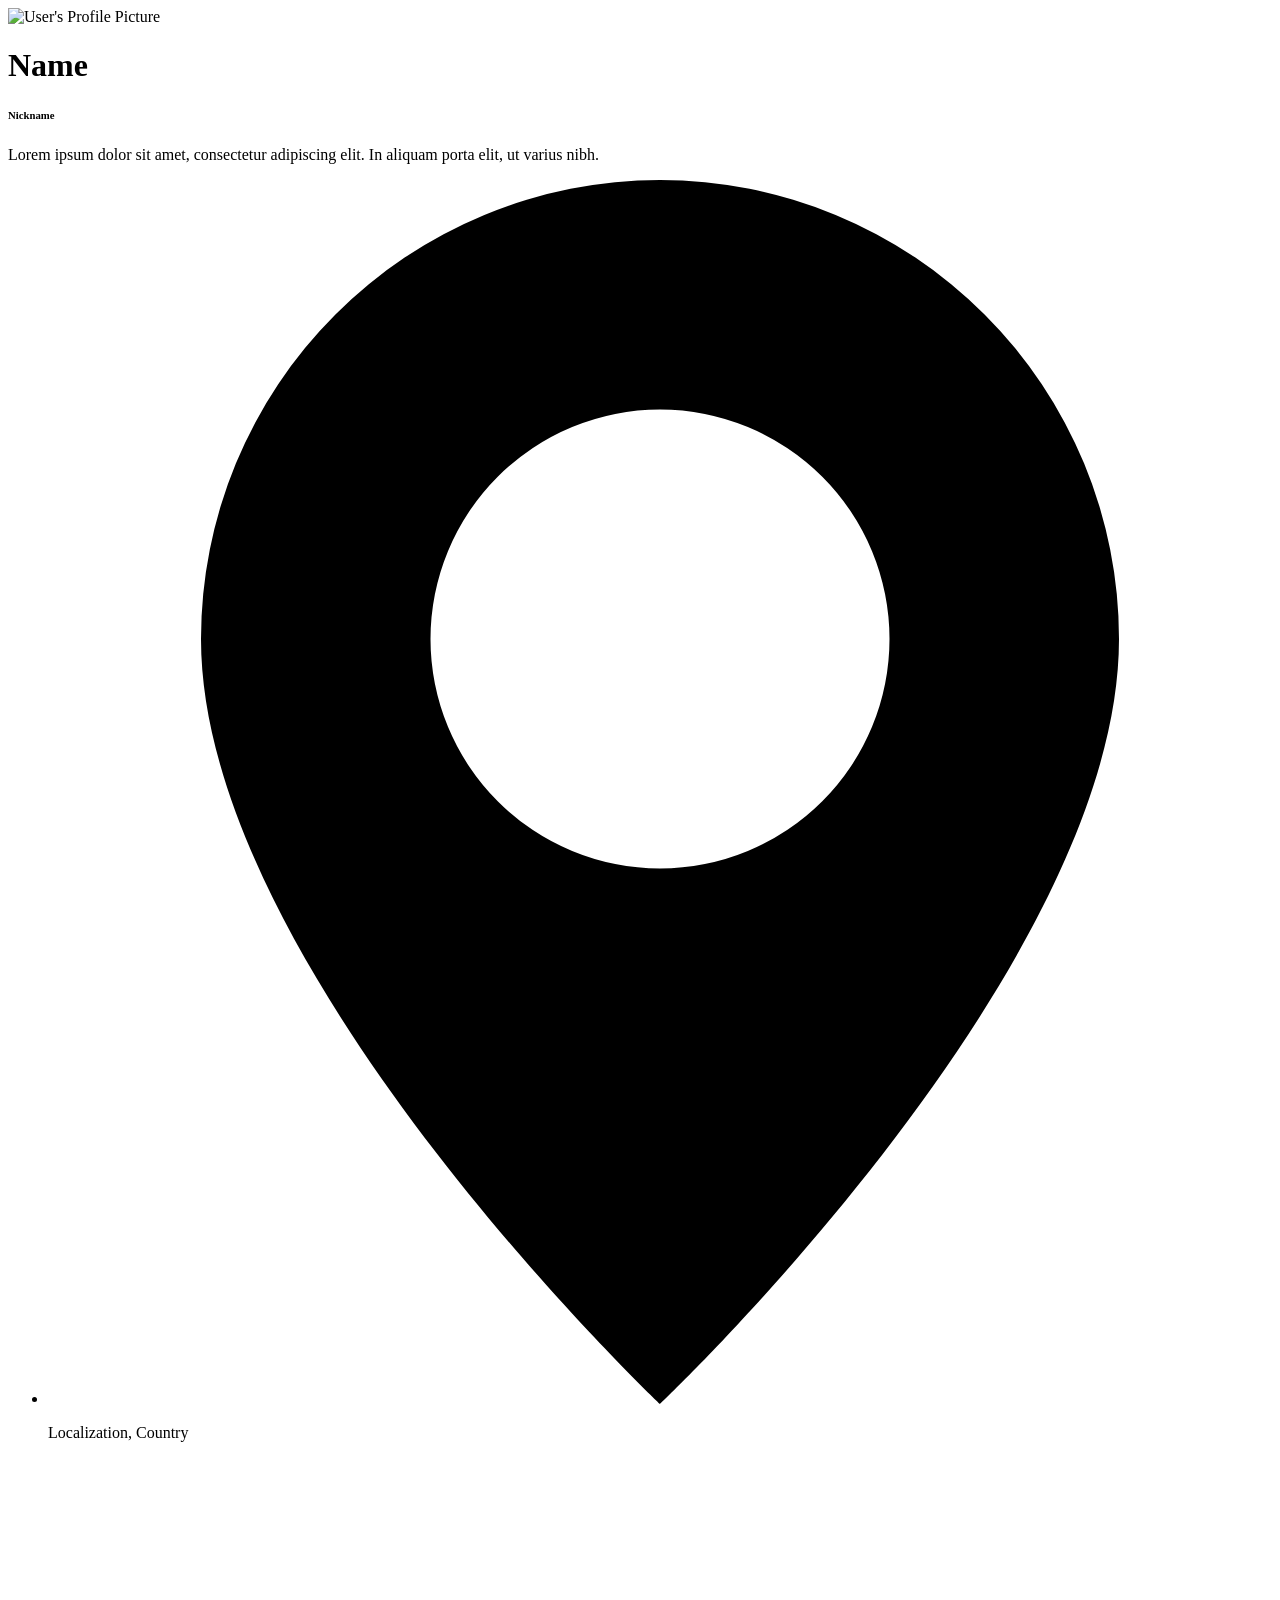
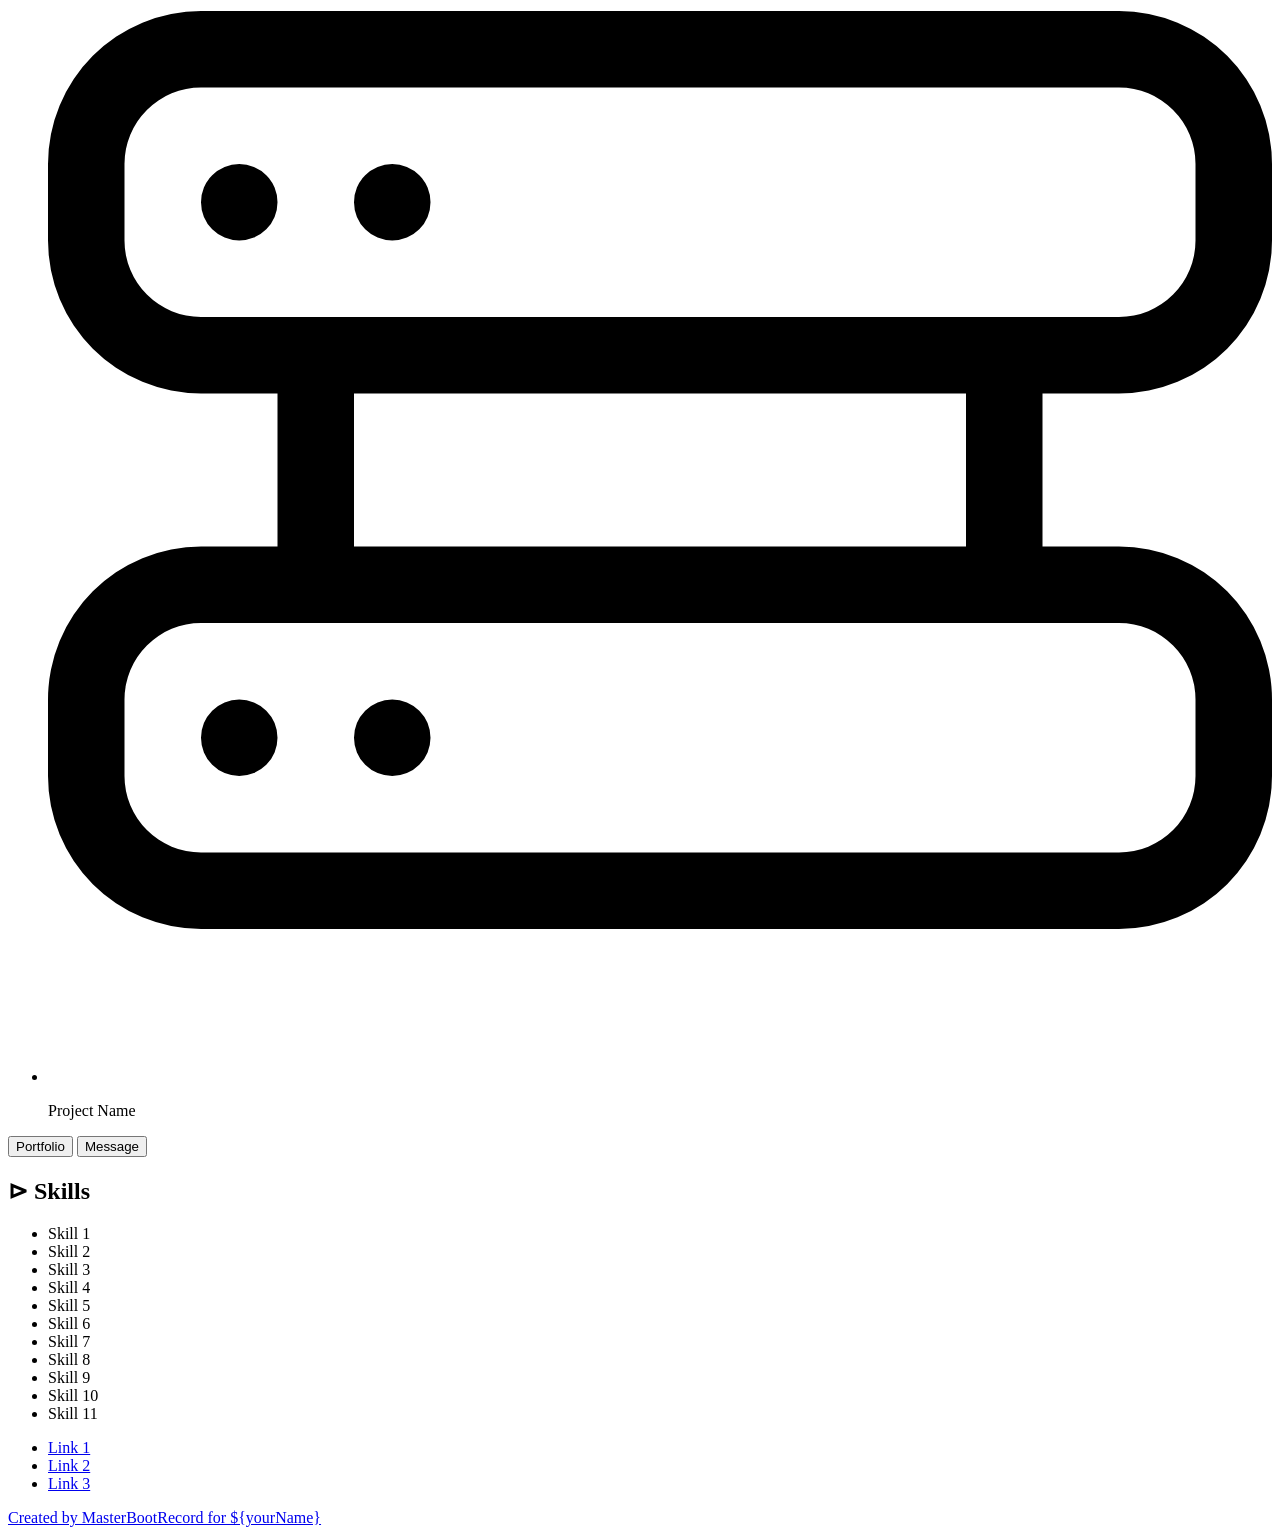
==== index.htm @ 20af20dc "Add index.htm source code to repository" ====
<!-- CREATED BY MASTERBOOTRECORD32 FOR LOTHRINGER OPENAURORE: https://openaurore.ddns.net/ -->

<!DOCTYPE html>
<html lang="fr">
<head>
	<meta charset="UTF-8">
	<meta name="viewport" content="width=device-width, initial-scale=1.0">
	<title> Name - Website </title>
	<link rel="stylesheet" href="/resources/styles/stylesheet.css">
	<link rel="icon" href="/resources/images/favicon.png">
</head>

<body class="background">
    	<div class="card-container">
		<img class="profile-picture" src="/resources/images/profile-picture.webp" alt="User's Profile Picture"/>
		<h1 class="title1"> Name </h1>
		<h6 class="subtitle"> Nickname </h2>
		<p class="paragraph"> Lorem ipsum dolor sit amet, consectetur adipiscing elit. In aliquam porta elit, ut varius nibh. </p>
                <div>
                        <ul class="localization-project">
                                <li>
					<svg xmlns="http://www.w3.org/2000/svg" fill="currentColor"  class="icon" alt="Location Icon" loading="lazy" viewBox="0 0 16 16">
						<path d="M8 16s6-5.686 6-10A6 6 0 0 0 2 6c0 4.314 6 10 6 10m0-7a3 3 0 1 1 0-6 3 3 0 0 1 0 6"/>
					</svg>
                                	<p class="localization"> Localization, Country </p>
                                </li>
                                <li>
					<svg xmlns="http://www.w3.org/2000/svg" fill="currentColor" class="icon" alt="Server Icon" loading="lazy" viewBox="0 0 16 16">
						<path d="M4.5 5a.5.5 0 1 0 0-1 .5.5 0 0 0 0 1M3 4.5a.5.5 0 1 1-1 0 .5.5 0 0 1 1 0m2 7a.5.5 0 1 1-1 0 .5.5 0 0 1 1 0m-2.5.5a.5.5 0 1 0 0-1 .5.5 0 0 0 0 1"/>
						<path d="M2 2a2 2 0 0 0-2 2v1a2 2 0 0 0 2 2h1v2H2a2 2 0 0 0-2 2v1a2 2 0 0 0 2 2h12a2 2 0 0 0 2-2v-1a2 2 0 0 0-2-2h-1V7h1a2 2 0 0 0 2-2V4a2 2 0 0 0-2-2zm13 2v1a1 1 0 0 1-1 1H2a1 1 0 0 1-1-1V4a1 1 0 0 1 1-1h12a1 1 0 0 1 1 1m0 7v1a1 1 0 0 1-1 1H2a1 1 0 0 1-1-1v-1a1 1 0 0 1 1-1h12a1 1 0 0 1 1 1m-3-4v2H4V7z"/>
					</svg>
                                	<p class="project"> Project Name </p>
                                </li>
                        </ul>
                </div>

		<div>
			<a href="https://example.com/" target="_blank"><button class="primary">Portfolio</button></a>
			<a href="mailto:example@mail.com" target="_blank"><button class="primary outline">Message</button></a>
		</div>
		<div class="skills">
			<h2 class="title2"> ⊳ Skills </h2>
                        <ul class="skills-unordered-list">            
                                <li class="skills-list-line"> Skill 1 </li>                 
                                <li class="skills-list-line"> Skill 2 </li>
                                <li class="skills-list-line"> Skill 3 </li>
                                <li class="skills-list-line"> Skill 4 </li>
                                <li class="skills-list-line"> Skill 5 </li>
                                <li class="skills-list-line"> Skill 6 </li> 
                                <li class="skills-list-line"> Skill 7 </li>
                                <li class="skills-list-line"> Skill 8 </li>
                                <li class="skills-list-line"> Skill 9 </li>
                                <li class="skills-list-line"> Skill 10 </li>
                                <li class="skills-list-line"> Skill 11 </li>
                        </ul>
		</div>
		<div>
			<ul class="footer-links">
				<li><a href="https://example.com/" target="_blank" class="footer-list-line">Link 1</a></li>
				<li><a href="https://example.com/" target="_blank" class="footer-list-line">Link 2</a></li>
				<li><a href="https://example.com/" target="_blank" class="footer-list-line">Link 3</a></li>
			</ul>
		</div>
    <div class="footer-thanks-link">
        <a href="https://openaurore.ddns.net" target="_blank" class="thanks-link">Created by MasterBootRecord for ${yourName}</a>
    </div>

	</div>
</body>
</html>
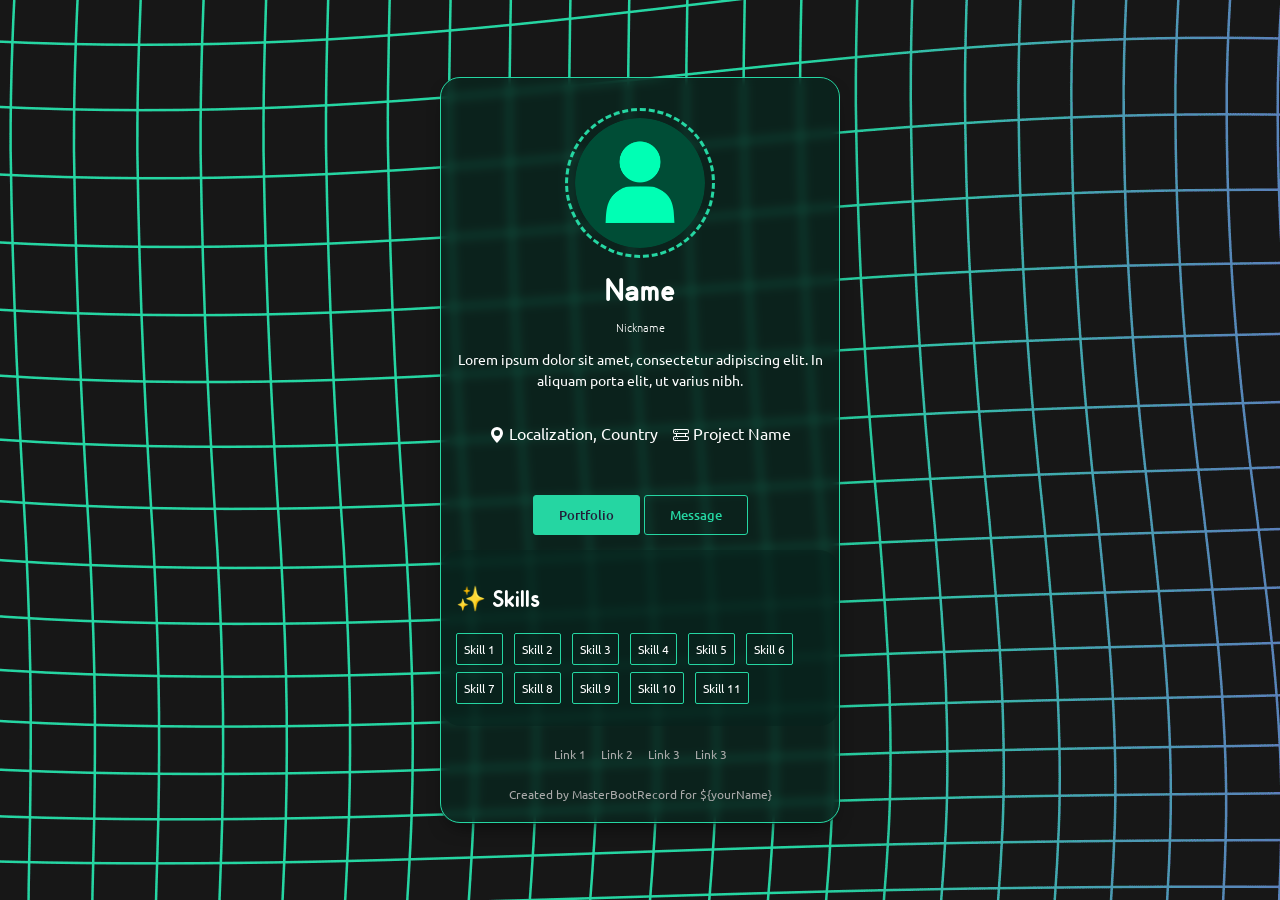
==== commit fd34ec8d: "Update index.htm" ====
--- a/index.htm
+++ b/index.htm
@@ -1,70 +1,70 @@
+<!-- OPENAURORE FRONT SITE CODE -->
 <!-- CREATED BY MASTERBOOTRECORD32 FOR LOTHRINGER OPENAURORE: https://openaurore.ddns.net/ -->
 
 <!DOCTYPE html>
 <html lang="fr">
 <head>
-	<meta charset="UTF-8">
+  <meta charset="UTF-8">
 	<meta name="viewport" content="width=device-width, initial-scale=1.0">
 	<title> Name - Website </title>
 	<link rel="stylesheet" href="/resources/styles/stylesheet.css">
-	<link rel="icon" href="/resources/images/favicon.png">
+	<link rel="icon" href="/resources/images/favicon.svg">
 </head>
 
 <body class="background">
-    	<div class="card-container">
-		<img class="profile-picture" src="/resources/images/profile-picture.webp" alt="User's Profile Picture"/>
-		<h1 class="title1"> Name </h1>
-		<h6 class="subtitle"> Nickname </h2>
-		<p class="paragraph"> Lorem ipsum dolor sit amet, consectetur adipiscing elit. In aliquam porta elit, ut varius nibh. </p>
-                <div>
-                        <ul class="localization-project">
-                                <li>
-					<svg xmlns="http://www.w3.org/2000/svg" fill="currentColor"  class="icon" alt="Location Icon" loading="lazy" viewBox="0 0 16 16">
-						<path d="M8 16s6-5.686 6-10A6 6 0 0 0 2 6c0 4.314 6 10 6 10m0-7a3 3 0 1 1 0-6 3 3 0 0 1 0 6"/>
+  <div class="card-container">
+  <img class="profile-picture" src="/resources/images/profile-picture.webp" alt="User's Profile Picture">
+  <h1 class="title1"> Name </h1>
+  <h6 class="subtitle"> Nickname </h2>
+  <p class="paragraph"> Lorem ipsum dolor sit amet, consectetur adipiscing elit. In aliquam porta elit, ut varius nibh. </p>
+    <div>
+      <ul class="localization-project">
+        <li>
+          <svg xmlns="http://www.w3.org/2000/svg" fill="currentColor"  class="icon" alt="Location Icon" loading="lazy" viewBox="0 0 16 16">
+            <path d="M8 16s6-5.686 6-10A6 6 0 0 0 2 6c0 4.314 6 10 6 10m0-7a3 3 0 1 1 0-6 3 3 0 0 1 0 6"/>
 					</svg>
-                                	<p class="localization"> Localization, Country </p>
-                                </li>
-                                <li>
-					<svg xmlns="http://www.w3.org/2000/svg" fill="currentColor" class="icon" alt="Server Icon" loading="lazy" viewBox="0 0 16 16">
+         	<p class="localization"> Localization, Country </p>
+        </li>
+        <li>
+          <svg xmlns="http://www.w3.org/2000/svg" fill="currentColor" class="icon" alt="Server Icon" loading="lazy" viewBox="0 0 16 16">
 						<path d="M4.5 5a.5.5 0 1 0 0-1 .5.5 0 0 0 0 1M3 4.5a.5.5 0 1 1-1 0 .5.5 0 0 1 1 0m2 7a.5.5 0 1 1-1 0 .5.5 0 0 1 1 0m-2.5.5a.5.5 0 1 0 0-1 .5.5 0 0 0 0 1"/>
 						<path d="M2 2a2 2 0 0 0-2 2v1a2 2 0 0 0 2 2h1v2H2a2 2 0 0 0-2 2v1a2 2 0 0 0 2 2h12a2 2 0 0 0 2-2v-1a2 2 0 0 0-2-2h-1V7h1a2 2 0 0 0 2-2V4a2 2 0 0 0-2-2zm13 2v1a1 1 0 0 1-1 1H2a1 1 0 0 1-1-1V4a1 1 0 0 1 1-1h12a1 1 0 0 1 1 1m0 7v1a1 1 0 0 1-1 1H2a1 1 0 0 1-1-1v-1a1 1 0 0 1 1-1h12a1 1 0 0 1 1 1m-3-4v2H4V7z"/>
-					</svg>
-                                	<p class="project"> Project Name </p>
-                                </li>
-                        </ul>
-                </div>
+          </svg>
+          <p class="project"> Project Name </p>
+        </li>
+      </ul>
+    </div>
 
-		<div>
-			<a href="https://example.com/" target="_blank"><button class="primary">Portfolio</button></a>
-			<a href="mailto:example@mail.com" target="_blank"><button class="primary outline">Message</button></a>
+    <div>
+      <a href="https://projects-openaurore.ddns.net/" target="_blank"><button class="primary">Portfolio</button></a>
+      <a href="mailto:lsnp5l5w7@mozmail.com" target="_blank"><button class="primary outline">Message</button></a>
 		</div>
 		<div class="skills">
-			<h2 class="title2"> ⊳ Skills </h2>
-                        <ul class="skills-unordered-list">            
-                                <li class="skills-list-line"> Skill 1 </li>                 
-                                <li class="skills-list-line"> Skill 2 </li>
-                                <li class="skills-list-line"> Skill 3 </li>
-                                <li class="skills-list-line"> Skill 4 </li>
-                                <li class="skills-list-line"> Skill 5 </li>
-                                <li class="skills-list-line"> Skill 6 </li> 
-                                <li class="skills-list-line"> Skill 7 </li>
-                                <li class="skills-list-line"> Skill 8 </li>
-                                <li class="skills-list-line"> Skill 9 </li>
-                                <li class="skills-list-line"> Skill 10 </li>
-                                <li class="skills-list-line"> Skill 11 </li>
-                        </ul>
-		</div>
+			<h2 class="title2"> ✨ Skills </h2>
+        <ul class="skills-unordered-list">            
+          <li class="skills-list-line"> Skill 1 </li>                 
+          <li class="skills-list-line"> Skill 2 </li>
+          <li class="skills-list-line"> Skill 3 </li>
+          <li class="skills-list-line"> Skill 4 </li>
+          <li class="skills-list-line"> Skill 5 </li>
+          <li class="skills-list-line"> Skill 6 </li> 
+          <li class="skills-list-line"> Skill 7 </li>
+          <li class="skills-list-line"> Skill 8 </li>
+          <li class="skills-list-line"> Skill 9 </li>
+          <li class="skills-list-line"> Skill 10 </li>
+          <li class="skills-list-line"> Skill 11 </li>
+        </ul>
+    </div>
 		<div>
 			<ul class="footer-links">
 				<li><a href="https://example.com/" target="_blank" class="footer-list-line">Link 1</a></li>
 				<li><a href="https://example.com/" target="_blank" class="footer-list-line">Link 2</a></li>
 				<li><a href="https://example.com/" target="_blank" class="footer-list-line">Link 3</a></li>
+				<li><a href="https://example.com/" target="_blank" class="footer-list-line">Link 3</a></li>
 			</ul>
 		</div>
-    <div class="footer-thanks-link">
-        <a href="https://openaurore.ddns.net" target="_blank" class="thanks-link">Created by MasterBootRecord for ${yourName}</a>
+		<div class="footer-thanks-link">
+      <a href="https://openaurore.ddns.net" target="_blank" class="thanks-link">Created by MasterBootRecord for ${yourName}</a>
     </div>
-
-	</div>
 </body>
 </html>
--- a/resources/styles/stylesheet.css
+++ b/resources/styles/stylesheet.css
@@ -0,0 +1,193 @@
+/** 
+ * OPENAURORE FRONT SITE STYLESHEET 
+ * CREATED BY MASTERBOOTRECORD32 FOR LOTHRINGER OPENAURORE: https://openaurore.ddns.net/
+**/
+
+/** FONTS IMPORTS */
+
+@import url("/resources/styles/fonts/odin-rounded.css");
+@import url("/resources/styles/fonts/ubuntu.css");
+@import url("/resources/styles/fonts/ubuntu-condensed.css");
+@import url("/resources/styles/fonts/ubuntu-mono.css");
+
+/** STYLES FOR GENERAL ELEMENTS */
+
+* {
+	box-sizing: border-box;
+}
+
+body {
+        background-image: url("/resources/images/background_distorted-grid.webp");
+        background-repeat: no-repeat;
+	background-position: center;
+        /**background-color: #252525;*/
+	font-family: Ubuntu;
+	display: flex;
+	align-items: center;
+	justify-content: center;
+	min-height: 100vh;
+	margin: 0;
+}
+
+/** STYLES FOR TEXT ELEMENTS */
+
+.title1 {
+	margin: 10px 0;
+	font-family: Odin Rounded;
+}
+
+.subtitle {
+	margin: 5px 0;
+	font-family: Ubuntu;
+	font-weight: Lighter;
+}
+
+.title2 {
+	font-family: Odin Rounded;
+}
+
+.paragraph {
+	font-size: 14px;
+	line-height: 21px;
+}
+
+/** STYLES FOR GRAPHIC ELEMENTS */
+
+.card-container {
+	/**background-color: #171717;*/
+	background-color: rgba(8, 41, 32, 0.70);
+	backdrop-filter: blur(5px);
+	border: 1px solid #25d6a2;
+	border-radius: 20px;
+	box-shadow: 0px 10px 20px -10px rgba(0, 0, 0, 0.75);
+	color: #ffffff;
+	padding-top: 30px;
+	position: relative;
+	width: 400px;
+	max-width: 95%;
+	max-height: 95%;
+	text-align: center;
+}
+
+.card-container .profile-picture {
+	border: 3px dashed #25d6a2;
+	border-radius: 50%;
+	padding: 7px;
+	max-width: 150px;
+	max-height: 150px;
+}
+
+.localization-project {
+	padding-bottom: 20px;
+	list-style: none;
+	display: flex;
+	flex-wrap: wrap;    
+	padding-left: 0;      
+	justify-content: center;     
+	gap: 15px;        
+}
+
+.localization {
+  	display: inline-block;
+}
+
+.project {
+        display: inline-block;
+}
+
+.icon {
+  	display: inline-block;
+  	height: 16px;
+	vertical-align: middle;
+}
+
+button.primary {
+	background-color: #25d6a2;
+	border: 1px solid #25d6a2;
+ 	border-radius: 3px;
+    	color: #231e39;
+    	font-family: Ubuntu, sans-serif;
+    	font-weight: 500;
+    	padding: 10px 25px;
+	transition-duration: 0.4s;
+}
+
+button.primary:hover {
+	background-color: #1aa97e;
+	border: 1px solid #1aa97e;
+}
+
+button.outline {
+    	background-color: transparent;
+    	color: #25d6a2;
+}
+
+button.outline:hover {
+        background-color: #1aa97e;
+	border: 1px solid #1aa97e;
+	color: #231e39;
+}
+
+
+.skills {
+    	/**background: #1a1a1a;*/
+	background-color: rgba(6, 35, 28, 0.50);
+	border-radius: 20px;
+	text-align: left;
+    	padding: 15px;
+    	margin-top: 15px;
+}
+
+.skills .skills-unordered-list {
+    	list-style-type: none;
+    	margin: 0;
+    	padding: 0;
+}
+
+.skills .skills-unordered-list .skills-list-line {
+    	border: 1px solid #25d6a2;
+    	border-radius: 2px;
+    	display: inline-block;
+    	font-size: 12px;
+    	margin: 0 7px 7px 0;
+    	padding: 7px;
+}
+
+.footer-links {
+	padding-bottom: 20px;
+	list-style: none;
+	display: flex;
+	flex-wrap: wrap;
+	padding-left: 0;
+	margin-bottom: 0;
+	justify-content: center;
+	gap: 15px;
+}
+
+.footer-list-line {
+	font-size: 12px;
+	color: #aaaaaa;
+	text-decoration: none;
+	transition-duration: 0.4s;
+}
+
+.footer-list-line:hover { 
+        color: #ffffff;
+	text-decoration: underline;
+}
+
+.footer-thanks-link {
+        padding-bottom: 20px;
+}
+
+.thanks-link {
+	font-size: 12px;
+        color: #aaaaaa;
+        text-decoration: none;
+        transition-duration: 0.4s;
+}
+
+.thanks-link:hover {
+	color: #ffffff;
+        text-decoration: underline;
+}
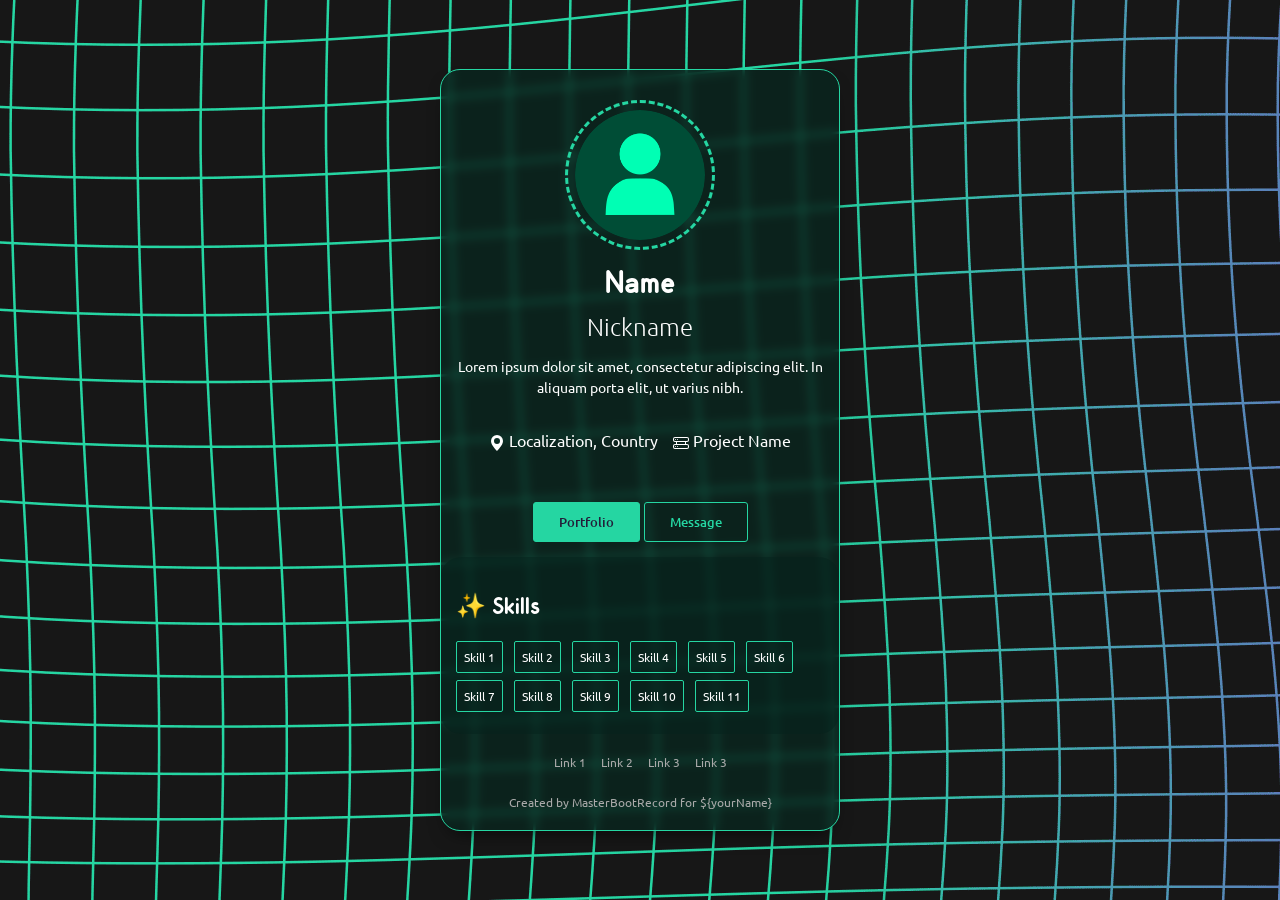
==== commit 819e1642: "Fix typo in index.htm" ====
--- a/index.htm
+++ b/index.htm
@@ -1,34 +1,34 @@
 <!-- OPENAURORE FRONT SITE CODE -->
-<!-- CREATED BY MASTERBOOTRECORD32 FOR LOTHRINGER OPENAURORE: https://openaurore.ddns.net/ -->
+<!-- CREATED BY MASTERBOOTRECORD FOR LOTHRINGER OPENAURORE: https://openaurore.ddns.net/ -->
 
 <!DOCTYPE html>
 <html lang="fr">
-<head>
-  <meta charset="UTF-8">
+  <head>
+    <meta charset="UTF-8">
 	<meta name="viewport" content="width=device-width, initial-scale=1.0">
 	<title> Name - Website </title>
 	<link rel="stylesheet" href="/resources/styles/stylesheet.css">
 	<link rel="icon" href="/resources/images/favicon.svg">
-</head>
+  </head>
 
-<body class="background">
-  <div class="card-container">
-  <img class="profile-picture" src="/resources/images/profile-picture.webp" alt="User's Profile Picture">
-  <h1 class="title1"> Name </h1>
-  <h6 class="subtitle"> Nickname </h2>
-  <p class="paragraph"> Lorem ipsum dolor sit amet, consectetur adipiscing elit. In aliquam porta elit, ut varius nibh. </p>
+  <body class="background">
+    <div class="card-container">
+      <img class="profile-picture" src="/resources/images/profile-picture.webp" alt="User's Profile Picture">
+      <h1 class="title1"> Name </h1>
+      <h2 class="subtitle"> Nickname </h2>
+      <p class="paragraph"> Lorem ipsum dolor sit amet, consectetur adipiscing elit. In aliquam porta elit, ut varius nibh. </p>
     <div>
       <ul class="localization-project">
         <li>
           <svg xmlns="http://www.w3.org/2000/svg" fill="currentColor"  class="icon" alt="Location Icon" loading="lazy" viewBox="0 0 16 16">
             <path d="M8 16s6-5.686 6-10A6 6 0 0 0 2 6c0 4.314 6 10 6 10m0-7a3 3 0 1 1 0-6 3 3 0 0 1 0 6"/>
-					</svg>
-         	<p class="localization"> Localization, Country </p>
+	  </svg>
+          <p class="localization"> Localization, Country </p>
         </li>
         <li>
           <svg xmlns="http://www.w3.org/2000/svg" fill="currentColor" class="icon" alt="Server Icon" loading="lazy" viewBox="0 0 16 16">
-						<path d="M4.5 5a.5.5 0 1 0 0-1 .5.5 0 0 0 0 1M3 4.5a.5.5 0 1 1-1 0 .5.5 0 0 1 1 0m2 7a.5.5 0 1 1-1 0 .5.5 0 0 1 1 0m-2.5.5a.5.5 0 1 0 0-1 .5.5 0 0 0 0 1"/>
-						<path d="M2 2a2 2 0 0 0-2 2v1a2 2 0 0 0 2 2h1v2H2a2 2 0 0 0-2 2v1a2 2 0 0 0 2 2h12a2 2 0 0 0 2-2v-1a2 2 0 0 0-2-2h-1V7h1a2 2 0 0 0 2-2V4a2 2 0 0 0-2-2zm13 2v1a1 1 0 0 1-1 1H2a1 1 0 0 1-1-1V4a1 1 0 0 1 1-1h12a1 1 0 0 1 1 1m0 7v1a1 1 0 0 1-1 1H2a1 1 0 0 1-1-1v-1a1 1 0 0 1 1-1h12a1 1 0 0 1 1 1m-3-4v2H4V7z"/>
+            <path d="M4.5 5a.5.5 0 1 0 0-1 .5.5 0 0 0 0 1M3 4.5a.5.5 0 1 1-1 0 .5.5 0 0 1 1 0m2 7a.5.5 0 1 1-1 0 .5.5 0 0 1 1 0m-2.5.5a.5.5 0 1 0 0-1 .5.5 0 0 0 0 1"/>
+	    <path d="M2 2a2 2 0 0 0-2 2v1a2 2 0 0 0 2 2h1v2H2a2 2 0 0 0-2 2v1a2 2 0 0 0 2 2h12a2 2 0 0 0 2-2v-1a2 2 0 0 0-2-2h-1V7h1a2 2 0 0 0 2-2V4a2 2 0 0 0-2-2zm13 2v1a1 1 0 0 1-1 1H2a1 1 0 0 1-1-1V4a1 1 0 0 1 1-1h12a1 1 0 0 1 1 1m0 7v1a1 1 0 0 1-1 1H2a1 1 0 0 1-1-1v-1a1 1 0 0 1 1-1h12a1 1 0 0 1 1 1m-3-4v2H4V7z"/>
           </svg>
           <p class="project"> Project Name </p>
         </li>
@@ -38,9 +38,9 @@
     <div>
       <a href="https://projects-openaurore.ddns.net/" target="_blank"><button class="primary">Portfolio</button></a>
       <a href="mailto:lsnp5l5w7@mozmail.com" target="_blank"><button class="primary outline">Message</button></a>
-		</div>
-		<div class="skills">
-			<h2 class="title2"> ✨ Skills </h2>
+    </div>
+    <div class="skills">
+      <h2 class="title2"> ✨ Skills </h2>
         <ul class="skills-unordered-list">            
           <li class="skills-list-line"> Skill 1 </li>                 
           <li class="skills-list-line"> Skill 2 </li>
@@ -55,16 +55,16 @@
           <li class="skills-list-line"> Skill 11 </li>
         </ul>
     </div>
-		<div>
-			<ul class="footer-links">
-				<li><a href="https://example.com/" target="_blank" class="footer-list-line">Link 1</a></li>
-				<li><a href="https://example.com/" target="_blank" class="footer-list-line">Link 2</a></li>
-				<li><a href="https://example.com/" target="_blank" class="footer-list-line">Link 3</a></li>
-				<li><a href="https://example.com/" target="_blank" class="footer-list-line">Link 3</a></li>
-			</ul>
-		</div>
-		<div class="footer-thanks-link">
+    <div>
+      <ul class="footer-links">
+        <li><a href="https://example.com/" target="_blank" class="footer-list-line">Link 1</a></li>
+	<li><a href="https://example.com/" target="_blank" class="footer-list-line">Link 2</a></li>
+	<li><a href="https://example.com/" target="_blank" class="footer-list-line">Link 3</a></li>
+	<li><a href="https://example.com/" target="_blank" class="footer-list-line">Link 3</a></li>
+      </ul>
+    </div>
+    <div class="footer-thanks-link">
       <a href="https://openaurore.ddns.net" target="_blank" class="thanks-link">Created by MasterBootRecord for ${yourName}</a>
     </div>
-</body>
+  </body>
 </html>
--- a/resources/styles/stylesheet.css
+++ b/resources/styles/stylesheet.css
@@ -1,6 +1,6 @@
 /** 
  * OPENAURORE FRONT SITE STYLESHEET 
- * CREATED BY MASTERBOOTRECORD32 FOR LOTHRINGER OPENAURORE: https://openaurore.ddns.net/
+ * CREATED BY MASTERBOOTRECORD FOR LOTHRINGER OPENAURORE: https://openaurore.ddns.net/
 **/
 
 /** FONTS IMPORTS */
